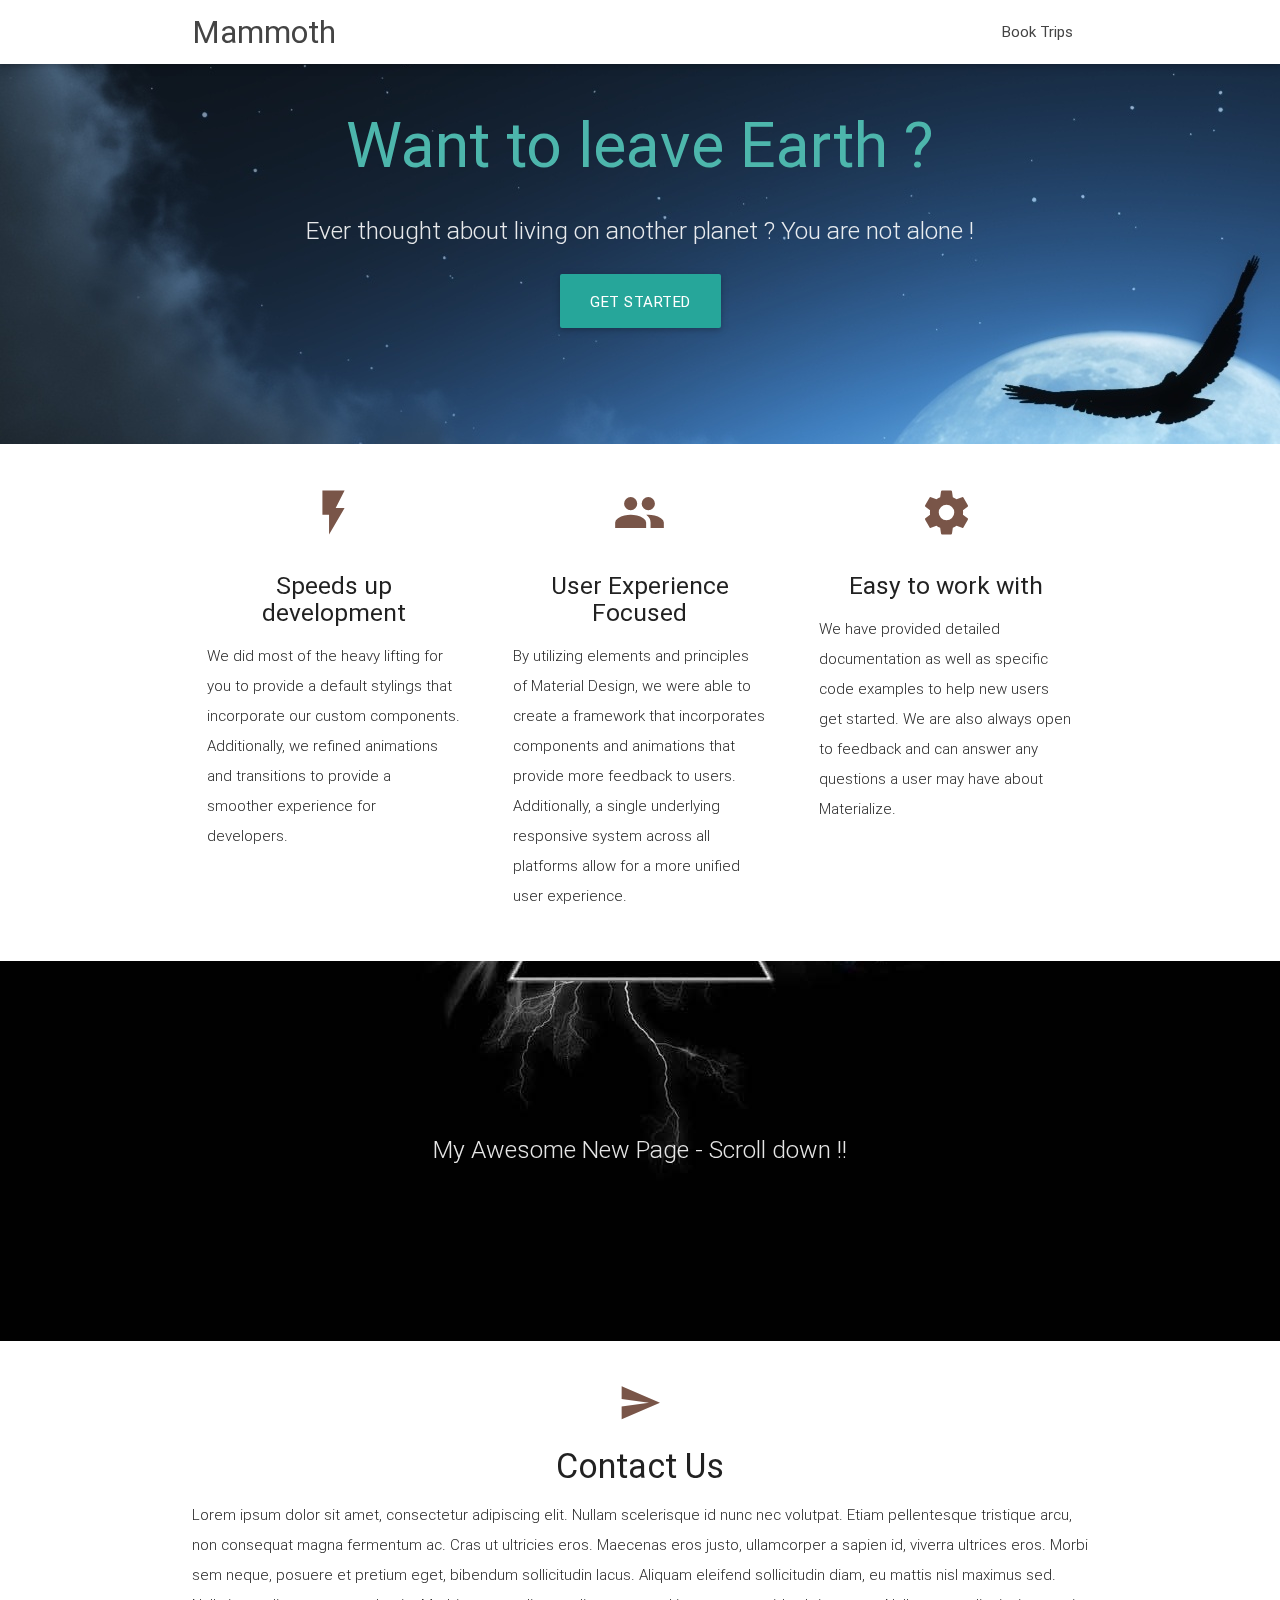
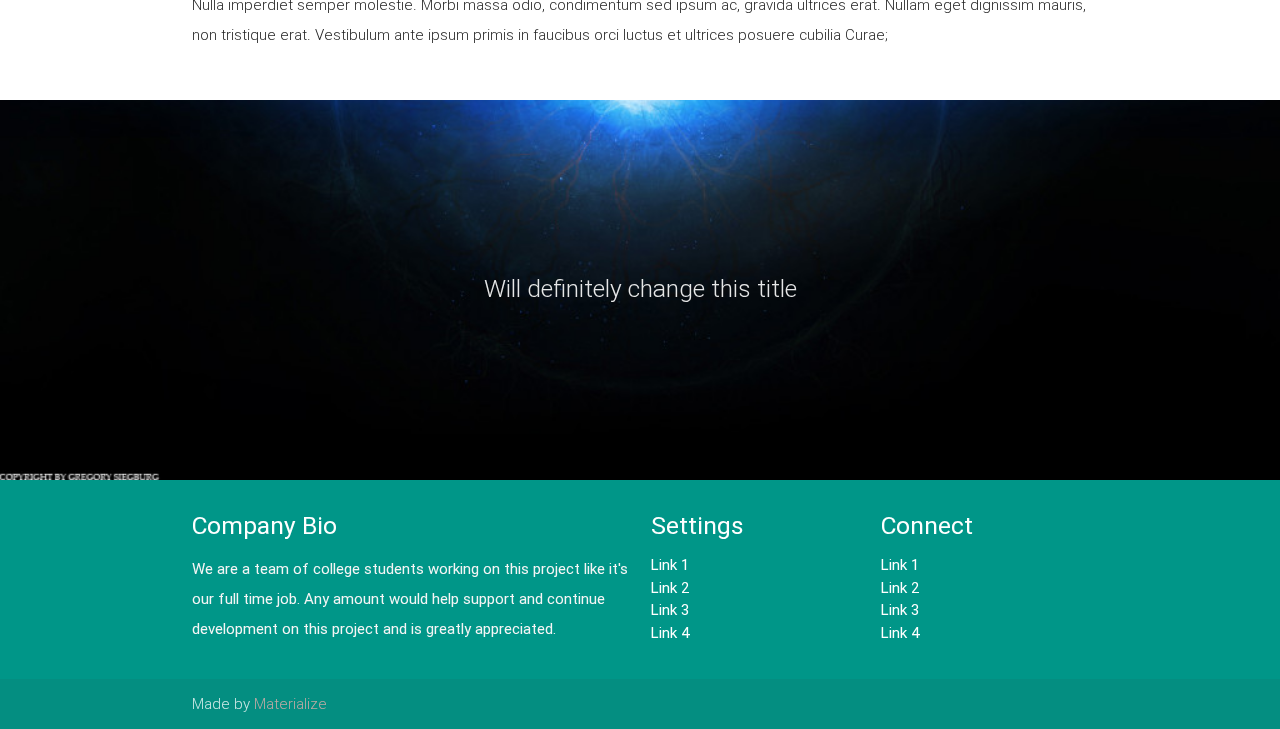
==== index.html @ 049b434d "Repo Init + Initial Concept" ====
<!DOCTYPE html>
<html lang="en">
<head>
  <meta http-equiv="Content-Type" content="text/html; charset=UTF-8"/>
  <meta name="viewport" content="width=device-width, initial-scale=1, maximum-scale=1.0, user-scalable=no"/>
  <title>Mammoth Planet Escape Solutions</title>

  <!-- CSS  -->
  <link href="https://fonts.googleapis.com/icon?family=Material+Icons" rel="stylesheet">
  <link href="css/materialize.css" type="text/css" rel="stylesheet" media="screen,projection"/>
  <link href="css/style.css" type="text/css" rel="stylesheet" media="screen,projection"/>
</head>
<body>
  <nav class="white" role="navigation">
    <div class="nav-wrapper container">
      <a id="logo-container" href="#" class="brand-logo">Mammoth</a>
      <ul class="right hide-on-med-and-down">
        <li><a href="#">Book Trips</a></li>
      </ul>

      <ul id="nav-mobile" class="side-nav">
        <li><a href="#">Navbar Link</a></li>
      </ul>
      <a href="#" data-activates="nav-mobile" class="button-collapse"><i class="material-icons">menu</i></a>
    </div>
  </nav>

  <div id="index-banner" class="parallax-container">
    <div class="section no-pad-bot">
      <div class="container">
        <br><br>
        <h1 class="header center teal-text text-lighten-2">Want to leave Earth ?</h1>
        <div class="row center">
          <h5 class="header col s12 light">Ever thought about living on another planet ? You are not alone !
          </h5>
        </div>
        <div class="row center">
          <a href="http://materializecss.com/getting-started.html" id="download-button" class="btn-large waves-effect waves-light teal lighten-1">Get Started</a>
        </div>
        <br><br>

      </div>
    </div>
    <div class="parallax"><img src="background1.jpg" alt="Unsplashed background img 1"></div>
  </div>


  <div class="container">
    <div class="section">

      <!--   Icon Section   -->
      <div class="row">
        <div class="col s12 m4">
          <div class="icon-block">
            <h2 class="center brown-text"><i class="material-icons">flash_on</i></h2>
            <h5 class="center">Speeds up development</h5>

            <p class="light">We did most of the heavy lifting for you to provide a default stylings that incorporate our custom components. Additionally, we refined animations and transitions to provide a smoother experience for developers.</p>
          </div>
        </div>

        <div class="col s12 m4">
          <div class="icon-block">
            <h2 class="center brown-text"><i class="material-icons">group</i></h2>
            <h5 class="center">User Experience Focused</h5>

            <p class="light">By utilizing elements and principles of Material Design, we were able to create a framework that incorporates components and animations that provide more feedback to users. Additionally, a single underlying responsive system across all platforms allow for a more unified user experience.</p>
          </div>
        </div>

        <div class="col s12 m4">
          <div class="icon-block">
            <h2 class="center brown-text"><i class="material-icons">settings</i></h2>
            <h5 class="center">Easy to work with</h5>

            <p class="light">We have provided detailed documentation as well as specific code examples to help new users get started. We are also always open to feedback and can answer any questions a user may have about Materialize.</p>
          </div>
        </div>
      </div>

    </div>
  </div>


  <div class="parallax-container valign-wrapper">
    <div class="section no-pad-bot">
      <div class="container">
        <div class="row center">
          <h5 class="header col s12 light">My Awesome New Page - Scroll down !!</h5>
        </div>
      </div>
    </div>
    <div class="parallax"><img src="background2.jpg" alt="Unsplashed background img 2"></div>
  </div>

  <div class="container">
    <div class="section">

      <div class="row">
        <div class="col s12 center">
          <h3><i class="mdi-content-send brown-text"></i></h3>
          <h4>Contact Us</h4>
          <p class="left-align light">Lorem ipsum dolor sit amet, consectetur adipiscing elit. Nullam scelerisque id nunc nec volutpat. Etiam pellentesque tristique arcu, non consequat magna fermentum ac. Cras ut ultricies eros. Maecenas eros justo, ullamcorper a sapien id, viverra ultrices eros. Morbi sem neque, posuere et pretium eget, bibendum sollicitudin lacus. Aliquam eleifend sollicitudin diam, eu mattis nisl maximus sed. Nulla imperdiet semper molestie. Morbi massa odio, condimentum sed ipsum ac, gravida ultrices erat. Nullam eget dignissim mauris, non tristique erat. Vestibulum ante ipsum primis in faucibus orci luctus et ultrices posuere cubilia Curae;</p>
        </div>
      </div>

    </div>
  </div>


  <div class="parallax-container valign-wrapper">
    <div class="section no-pad-bot">
      <div class="container">
        <div class="row center">
          <h5 class="header col s12 light">Will definitely change this title </h5>
        </div>
      </div>
    </div>
    <div class="parallax"><img src="background3.jpg" alt="Unsplashed background img 3"></div>
  </div>

  <footer class="page-footer teal">
    <div class="container">
      <div class="row">
        <div class="col l6 s12">
          <h5 class="white-text">Company Bio</h5>
          <p class="grey-text text-lighten-4">We are a team of college students working on this project like it's our full time job. Any amount would help support and continue development on this project and is greatly appreciated.</p>


        </div>
        <div class="col l3 s12">
          <h5 class="white-text">Settings</h5>
          <ul>
            <li><a class="white-text" href="#!">Link 1</a></li>
            <li><a class="white-text" href="#!">Link 2</a></li>
            <li><a class="white-text" href="#!">Link 3</a></li>
            <li><a class="white-text" href="#!">Link 4</a></li>
          </ul>
        </div>
        <div class="col l3 s12">
          <h5 class="white-text">Connect</h5>
          <ul>
            <li><a class="white-text" href="#!">Link 1</a></li>
            <li><a class="white-text" href="#!">Link 2</a></li>
            <li><a class="white-text" href="#!">Link 3</a></li>
            <li><a class="white-text" href="#!">Link 4</a></li>
          </ul>
        </div>
      </div>
    </div>
    <div class="footer-copyright">
      <div class="container">
      Made by <a class="brown-text text-lighten-3" href="http://materializecss.com">Materialize</a>
      </div>
    </div>
  </footer>


  <!--  Scripts-->
  <script src="https://code.jquery.com/jquery-2.1.1.min.js"></script>
  <script src="js/materialize.js"></script>
  <script src="js/init.js"></script>

  </body>
</html>
---- css/style.css ----
/* Custom Stylesheet */
/**
 * Use this file to override Materialize files so you can update
 * the core Materialize files in the future
 *
 * Made By MaterializeCSS.com
 */

nav ul a,
nav .brand-logo {
  color: #444;
}

p {
  line-height: 2rem;
}

.button-collapse {
  color: #26a69a;
}

.parallax-container {
  min-height: 380px;
  line-height: 0;
  height: auto;
  color: rgba(255,255,255,.9);
}
  .parallax-container .section {
    width: 100%;
  }

@media only screen and (max-width : 992px) {
  .parallax-container .section {
    position: absolute;
    top: 40%;
  }
  #index-banner .section {
    top: 10%;
  }
}

@media only screen and (max-width : 600px) {
  #index-banner .section {
    top: 0;
  }
}

.icon-block {
  padding: 0 15px;
}
.icon-block .material-icons {
  font-size: inherit;
}

footer.page-footer {
  margin: 0;
}
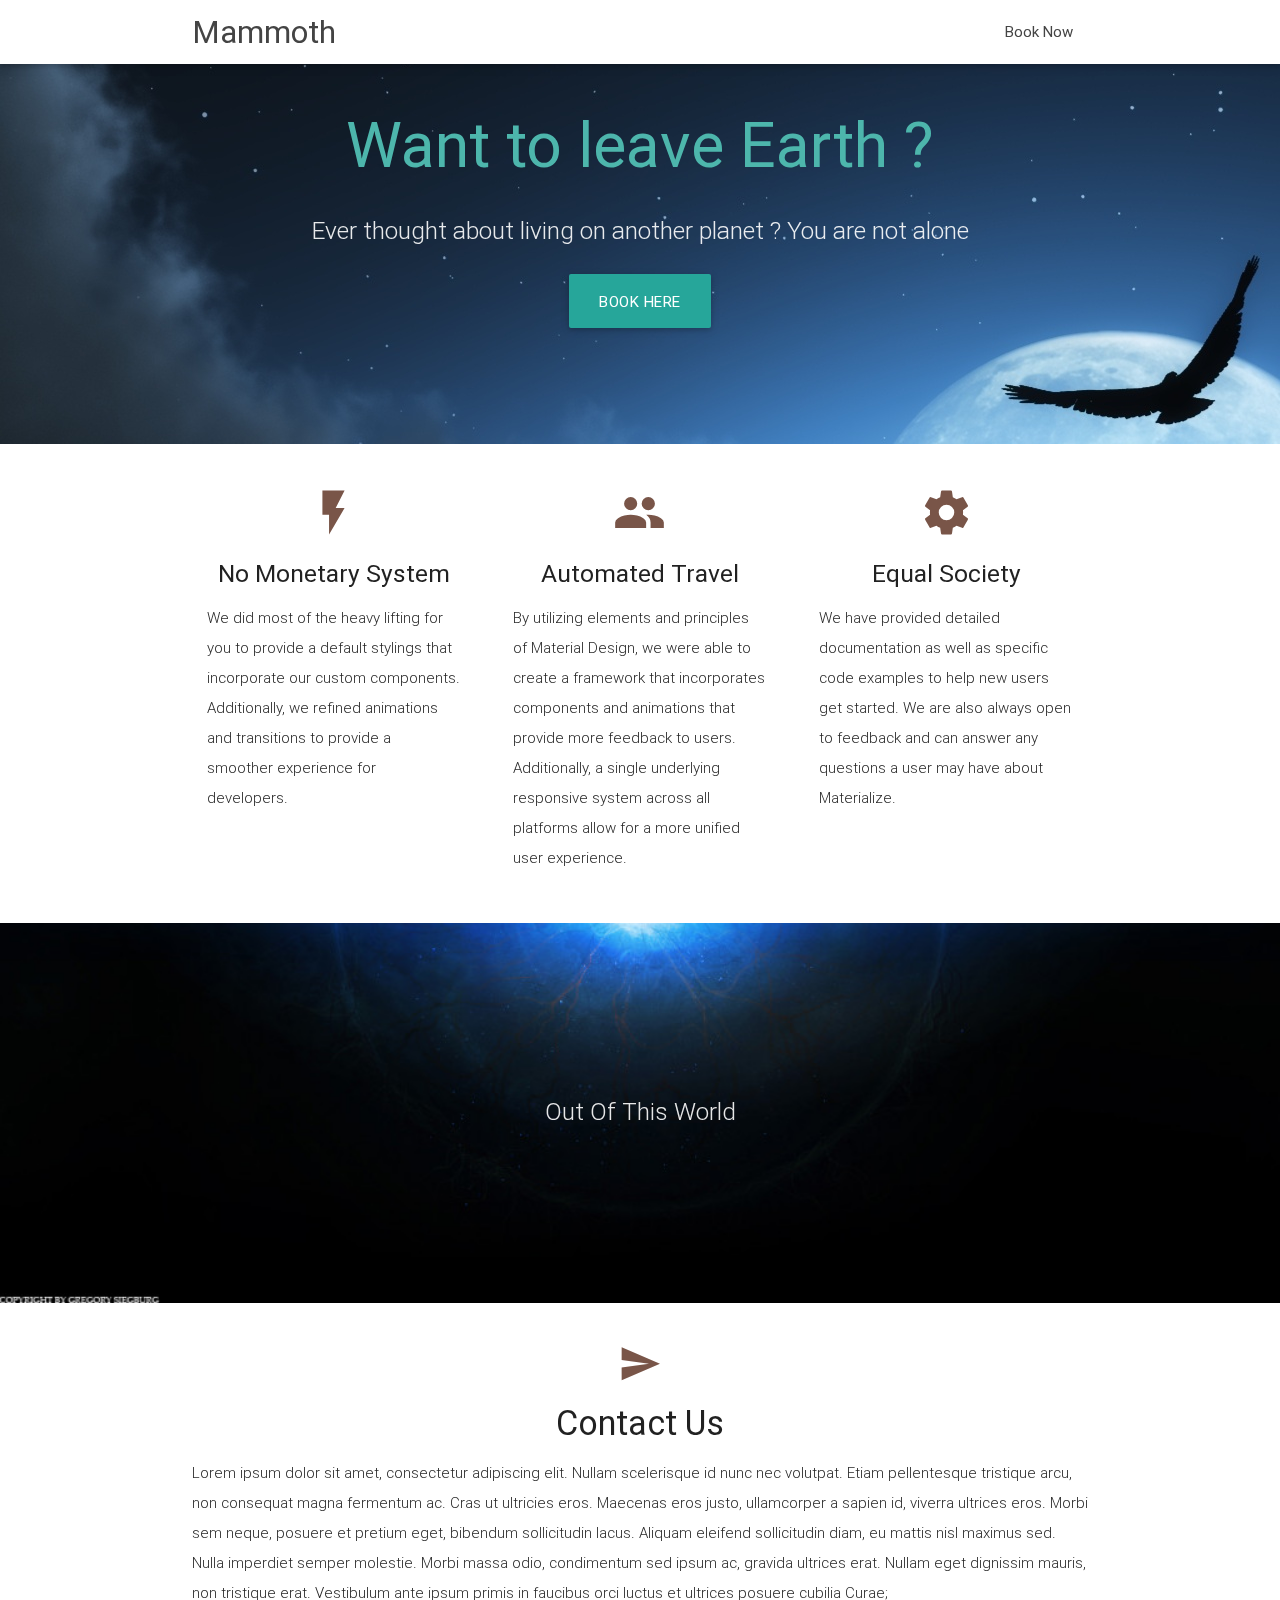
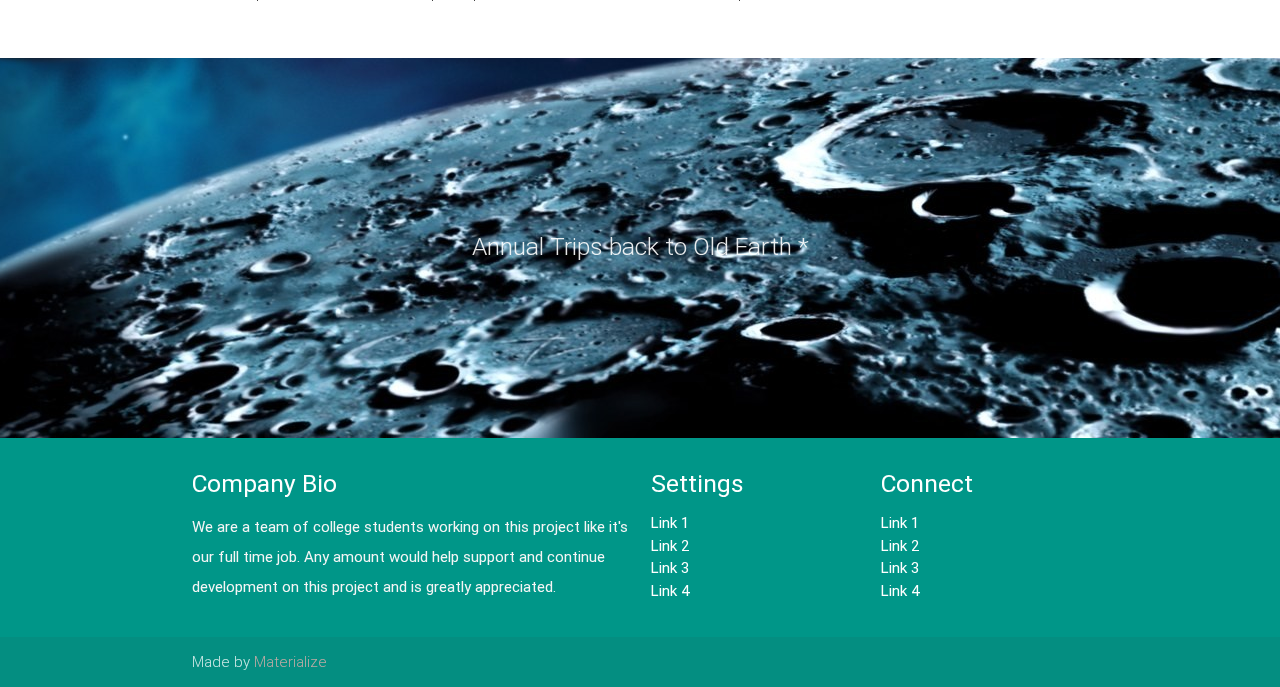
==== commit 2fdd6ec9: "Changed BG Pics" ====
--- a/index.html
+++ b/index.html
@@ -1,6 +1,6 @@
 
-<!DOCTYPE html>
-<html lang="en">
+
+<!-- <html lang="en"> -->
 <head>
   <meta http-equiv="Content-Type" content="text/html; charset=UTF-8"/>
   <meta name="viewport" content="width=device-width, initial-scale=1, maximum-scale=1.0, user-scalable=no"/>
@@ -16,7 +16,7 @@
     <div class="nav-wrapper container">
       <a id="logo-container" href="#" class="brand-logo">Mammoth</a>
       <ul class="right hide-on-med-and-down">
-        <li><a href="#">Book Trips</a></li>
+        <li><a href="#">Book Now</a></li>
       </ul>
 
       <ul id="nav-mobile" class="side-nav">
@@ -32,11 +32,11 @@
         <br><br>
         <h1 class="header center teal-text text-lighten-2">Want to leave Earth ?</h1>
         <div class="row center">
-          <h5 class="header col s12 light">Ever thought about living on another planet ? You are not alone !
+          <h5 class="header col s12 light">Ever thought about living on another planet ? You are not alone
           </h5>
         </div>
         <div class="row center">
-          <a href="http://materializecss.com/getting-started.html" id="download-button" class="btn-large waves-effect waves-light teal lighten-1">Get Started</a>
+          <a href="http://materializecss.com/getting-started.html" id="download-button" class="btn-large waves-effect waves-light teal lighten-1">Book here</a>
         </div>
         <br><br>
 
@@ -54,7 +54,7 @@
         <div class="col s12 m4">
           <div class="icon-block">
             <h2 class="center brown-text"><i class="material-icons">flash_on</i></h2>
-            <h5 class="center">Speeds up development</h5>
+            <h5 class="center">No Monetary System</h5>
 
             <p class="light">We did most of the heavy lifting for you to provide a default stylings that incorporate our custom components. Additionally, we refined animations and transitions to provide a smoother experience for developers.</p>
           </div>
@@ -63,7 +63,7 @@
         <div class="col s12 m4">
           <div class="icon-block">
             <h2 class="center brown-text"><i class="material-icons">group</i></h2>
-            <h5 class="center">User Experience Focused</h5>
+            <h5 class="center">Automated Travel</h5>
 
             <p class="light">By utilizing elements and principles of Material Design, we were able to create a framework that incorporates components and animations that provide more feedback to users. Additionally, a single underlying responsive system across all platforms allow for a more unified user experience.</p>
           </div>
@@ -72,7 +72,7 @@
         <div class="col s12 m4">
           <div class="icon-block">
             <h2 class="center brown-text"><i class="material-icons">settings</i></h2>
-            <h5 class="center">Easy to work with</h5>
+            <h5 class="center">Equal Society</h5>
 
             <p class="light">We have provided detailed documentation as well as specific code examples to help new users get started. We are also always open to feedback and can answer any questions a user may have about Materialize.</p>
           </div>
@@ -87,7 +87,7 @@
     <div class="section no-pad-bot">
       <div class="container">
         <div class="row center">
-          <h5 class="header col s12 light">My Awesome New Page - Scroll down !!</h5>
+          <h5 class="header col s12 light">Out Of This World</h5>
         </div>
       </div>
     </div>
@@ -113,7 +113,7 @@
     <div class="section no-pad-bot">
       <div class="container">
         <div class="row center">
-          <h5 class="header col s12 light">Will definitely change this title </h5>
+          <h5 class="header col s12 light">Annual Trips back to Old Earth *</h5>
         </div>
       </div>
     </div>
@@ -163,4 +163,4 @@
   <script src="js/init.js"></script>
 
   </body>
-</html>
+
